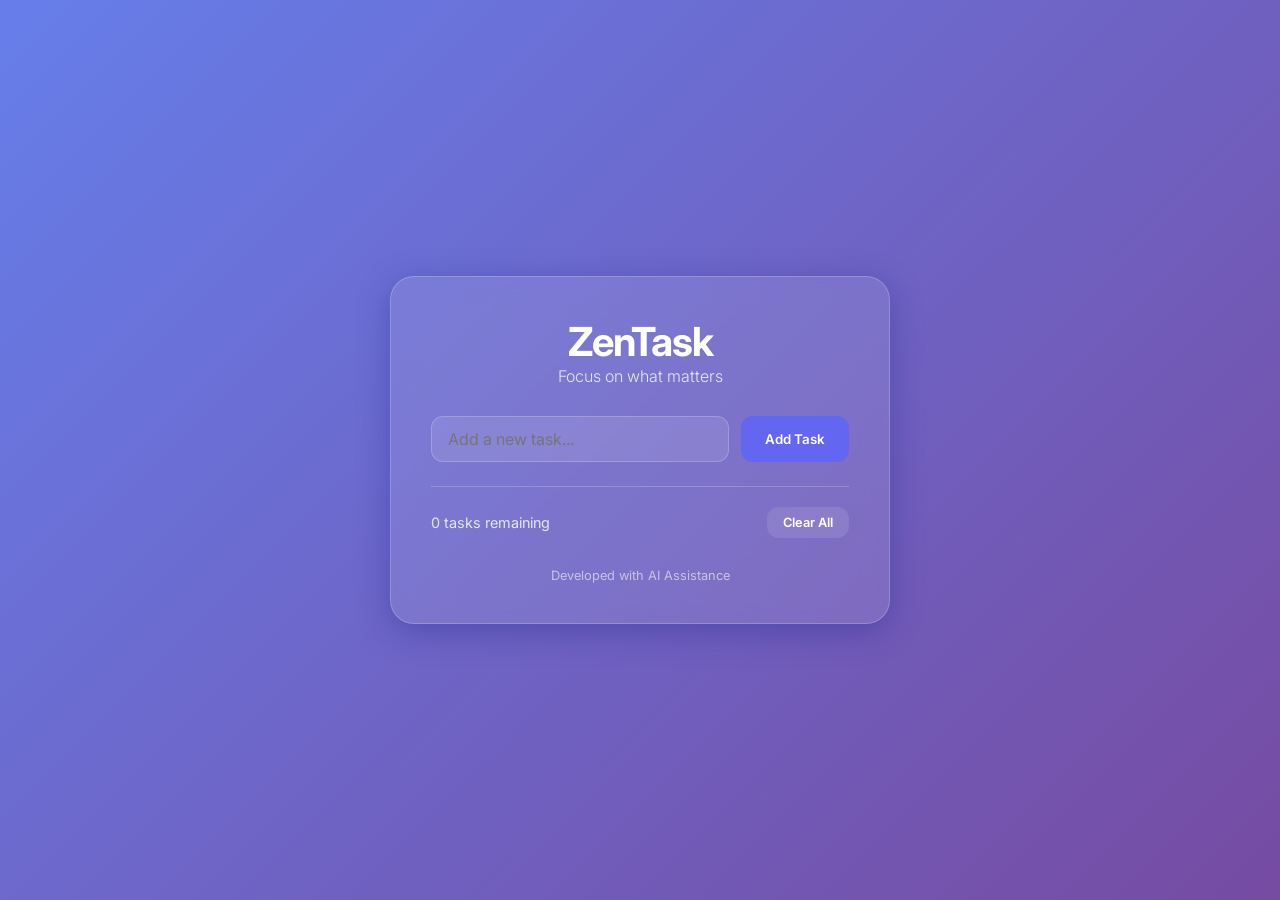
==== app/index.html @ 4bade5ab "Initial commit: Setup project structure and Task Manager app" ====
<!DOCTYPE html>
<html lang="en">
<head>
    <meta charset="UTF-8">
    <meta name="viewport" content="width=device-width, initial-scale=1.0">
    <title>ZenTask - AI Assisted Task Manager</title>
    <link rel="stylesheet" href="style.css">
    <link rel="preconnect" href="https://fonts.googleapis.com">
    <link rel="preconnect" href="https://fonts.gstatic.com" crossorigin>
    <link href="https://fonts.googleapis.com/css2?family=Inter:wght@300;400;600;700&display=swap" rel="stylesheet">
</head>
<body>
    <div class="glass-container">
        <header>
            <h1>ZenTask</h1>
            <p class="subtitle">Focus on what matters</p>
        </header>

        <main>
            <div class="input-group">
                <input type="text" id="taskInput" placeholder="Add a new task..." autocomplete="off">
                <button id="addTaskBtn">Add Task</button>
            </div>

            <ul id="taskList">
                <!-- Tasks will appear here -->
            </ul>

            <div class="footer-actions">
                <span id="taskCount">0 tasks remaining</span>
                <button id="clearAllBtn" class="secondary-btn">Clear All</button>
            </div>
        </main>

        <footer>
            <p>Developed with AI Assistance</p>
        </footer>
    </div>

    <script src="script.js"></script>
</body>
</html>
---- app/style.css ----
:root {
    --primary: #6366f1;
    --primary-hover: #4f46e5;
    --bg-gradient: linear-gradient(135deg, #667eea 0%, #764ba2 100%);
    --glass-bg: rgba(255, 255, 255, 0.1);
    --glass-border: rgba(255, 255, 255, 0.2);
    --text-main: #ffffff;
    --text-muted: #e2e8f0;
    --danger: #ef4444;
}

* {
    margin: 0;
    padding: 0;
    box-sizing: border-box;
    font-family: 'Inter', sans-serif;
}

body {
    min-height: 100vh;
    display: flex;
    align-items: center;
    justify-content: center;
    background: var(--bg-gradient);
    color: var(--text-main);
    padding: 20px;
}

.glass-container {
    width: 100%;
    max-width: 500px;
    background: var(--glass-bg);
    backdrop-filter: blur(12px);
    -webkit-backdrop-filter: blur(12px);
    border: 1px solid var(--glass-border);
    border-radius: 24px;
    padding: 40px;
    box-shadow: 0 8px 32px 0 rgba(31, 38, 135, 0.37);
    animation: fadeIn 0.8s ease-out;
}

@keyframes fadeIn {
    from { opacity: 0; transform: translateY(20px); }
    to { opacity: 1; transform: translateY(0); }
}

header {
    text-align: center;
    margin-bottom: 30px;
}

h1 {
    font-size: 2.5rem;
    font-weight: 700;
    letter-spacing: -1px;
}

.subtitle {
    color: var(--text-muted);
    font-weight: 300;
}

.input-group {
    display: flex;
    gap: 12px;
    margin-bottom: 24px;
}

input {
    flex: 1;
    background: rgba(255, 255, 255, 0.1);
    border: 1px solid var(--glass-border);
    border-radius: 12px;
    padding: 12px 16px;
    color: white;
    font-size: 1rem;
    outline: none;
    transition: all 0.3s ease;
}

input:focus {
    background: rgba(255, 255, 255, 0.15);
    border-color: var(--primary);
    box-shadow: 0 0 0 4px rgba(99, 102, 241, 0.2);
}

button {
    background: var(--primary);
    color: white;
    border: none;
    border-radius: 12px;
    padding: 12px 24px;
    font-weight: 600;
    cursor: pointer;
    transition: all 0.3s ease;
}

button:hover {
    background: var(--primary-hover);
    transform: translateY(-2px);
    box-shadow: 0 4px 12px rgba(99, 102, 241, 0.3);
}

ul {
    list-style: none;
    margin-bottom: 24px;
}

li {
    background: rgba(255, 255, 255, 0.05);
    border: 1px solid var(--glass-border);
    border-radius: 12px;
    padding: 12px 16px;
    margin-bottom: 12px;
    display: flex;
    align-items: center;
    justify-content: space-between;
    animation: slideIn 0.3s ease-out;
    transition: all 0.2s ease;
}

li:hover {
    background: rgba(255, 255, 255, 0.1);
}

@keyframes slideIn {
    from { opacity: 0; transform: translateX(-10px); }
    to { opacity: 1; transform: translateX(0); }
}

.task-text {
    flex: 1;
    margin-right: 12px;
}

.completed .task-text {
    text-decoration: line-through;
    opacity: 0.6;
}

.delete-btn {
    background: transparent;
    color: var(--danger);
    padding: 6px;
    border-radius: 8px;
}

.delete-btn:hover {
    background: rgba(239, 68, 68, 0.1);
    color: #ff6b6b;
    box-shadow: none;
    transform: none;
}

.footer-actions {
    display: flex;
    justify-content: space-between;
    align-items: center;
    padding-top: 20px;
    border-top: 1px solid var(--glass-border);
    font-size: 0.9rem;
    color: var(--text-muted);
}

.secondary-btn {
    background: rgba(255, 255, 255, 0.1);
    font-size: 0.8rem;
    padding: 8px 16px;
}

.secondary-btn:hover {
    background: rgba(255, 255, 255, 0.2);
}

footer {
    margin-top: 30px;
    text-align: center;
    font-size: 0.8rem;
    color: var(--text-muted);
    opacity: 0.7;
}
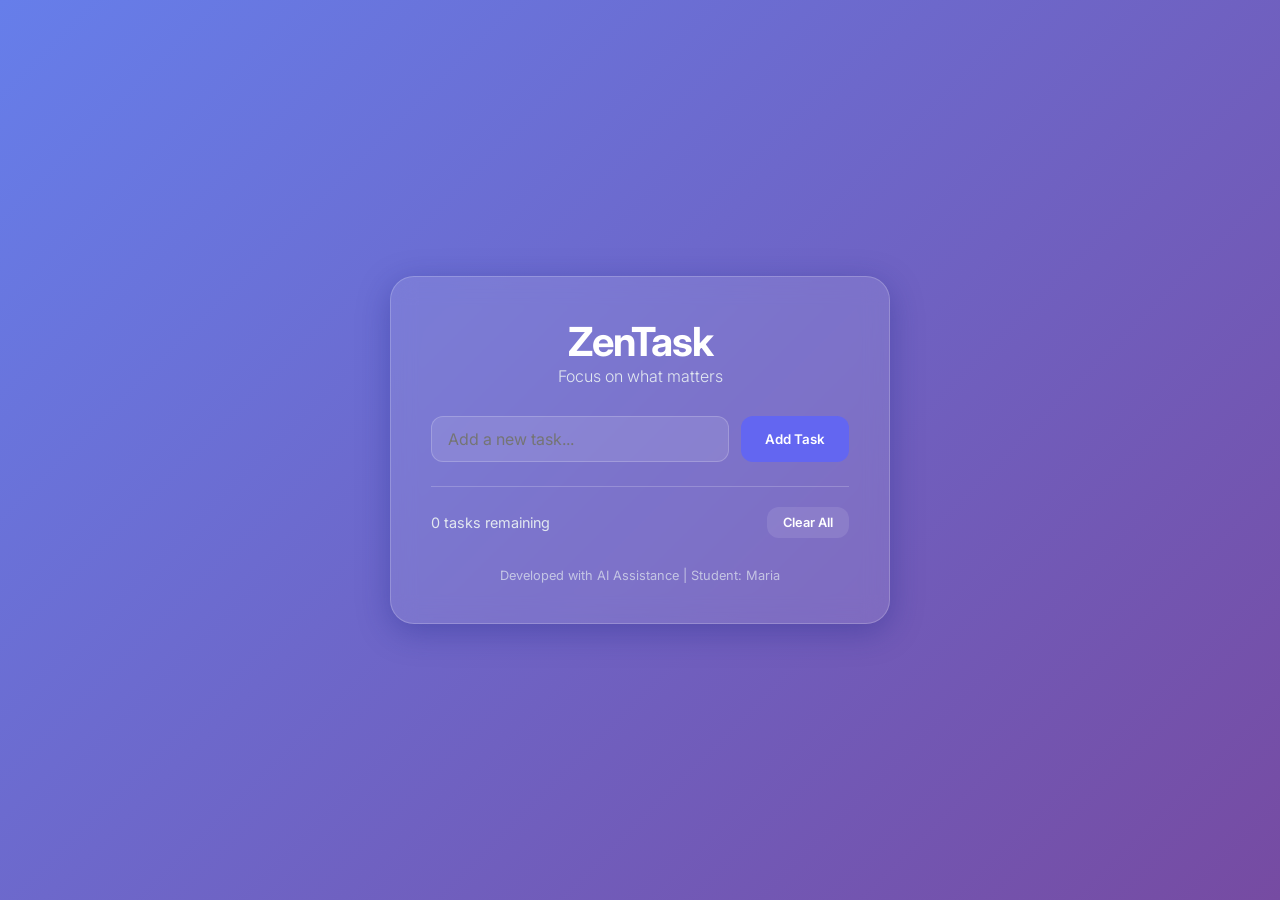
==== commit 7603611c: "Feature: Add developer credits to footer" ====
--- a/app/index.html
+++ b/app/index.html
@@ -33,7 +33,7 @@
         </main>
 
         <footer>
-            <p>Developed with AI Assistance</p>
+            <p>Developed with AI Assistance | Student: Maria</p>
         </footer>
     </div>
 
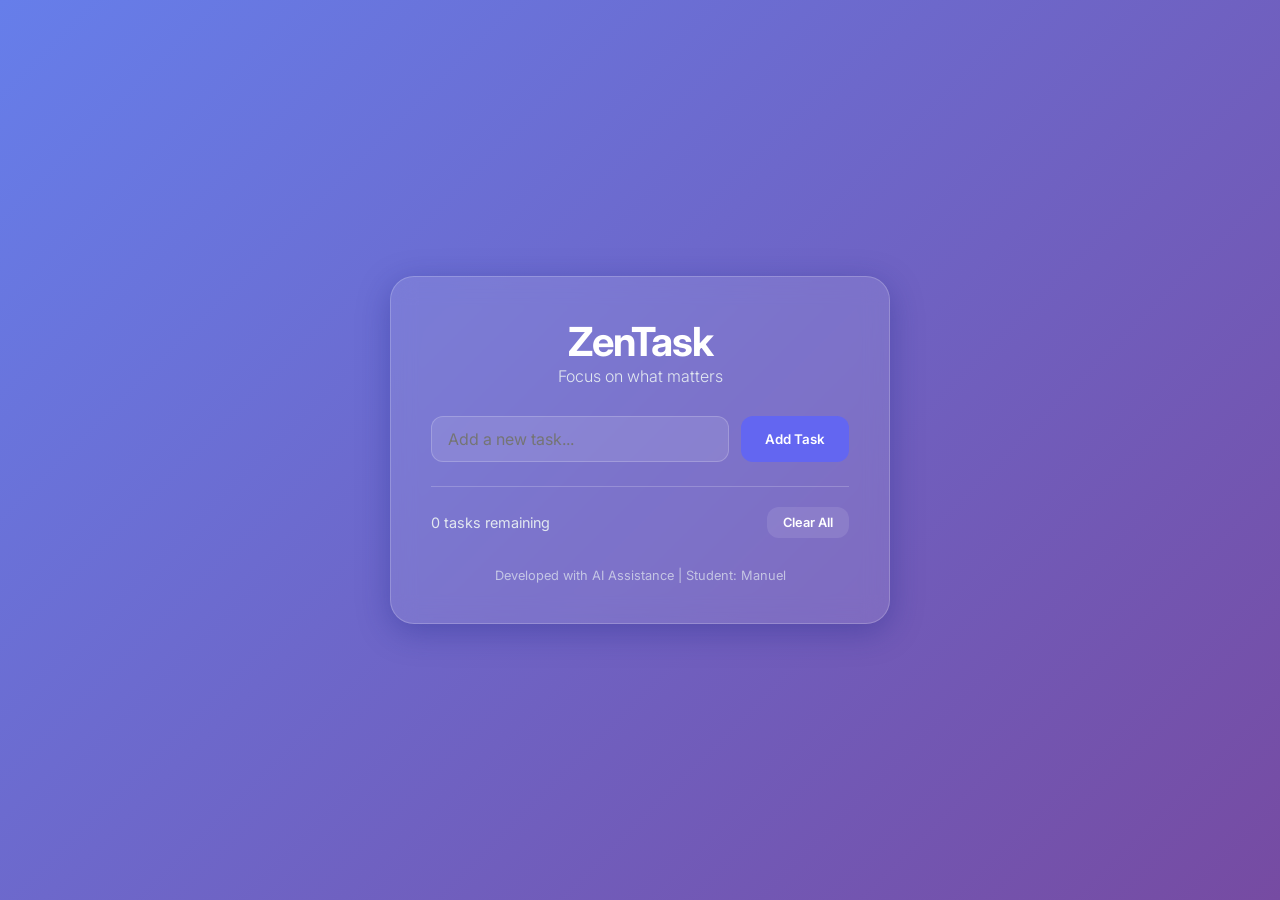
==== commit 3951e39e: "Version" ====
--- a/app/index.html
+++ b/app/index.html
@@ -1,5 +1,6 @@
 <!DOCTYPE html>
 <html lang="en">
+
 <head>
     <meta charset="UTF-8">
     <meta name="viewport" content="width=device-width, initial-scale=1.0">
@@ -9,6 +10,7 @@
     <link rel="preconnect" href="https://fonts.gstatic.com" crossorigin>
     <link href="https://fonts.googleapis.com/css2?family=Inter:wght@300;400;600;700&display=swap" rel="stylesheet">
 </head>
+
 <body>
     <div class="glass-container">
         <header>
@@ -33,10 +35,11 @@
         </main>
 
         <footer>
-            <p>Developed with AI Assistance | Student: Maria</p>
+            <p>Developed with AI Assistance | Student: Manuel</p>
         </footer>
     </div>
 
     <script src="script.js"></script>
 </body>
-</html>
+
+</html>
